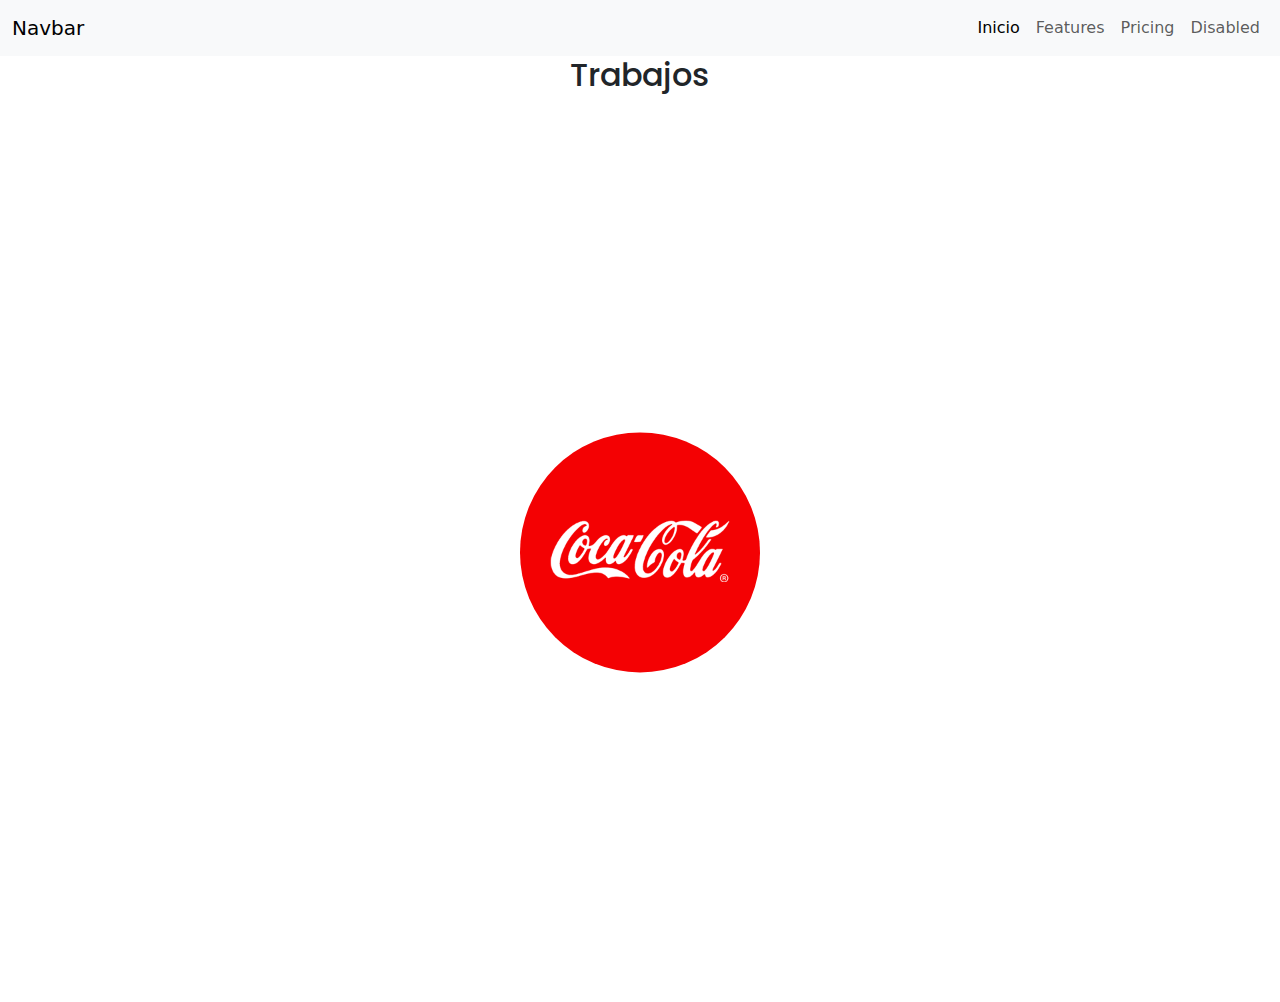
==== index.html @ c68c41c2 "se prueba la nueva seccion y se agrega css" ====
<!DOCTYPE html>
<html lang="es">
<head>
    <meta charset="UTF-8">
    <meta http-equiv="X-UA-Compatible" content="IE=edge">
    <meta name="viewport" content="width=device-width, initial-scale=1.0">
    <title>First Page Test</title>
    <!--CDN Bootstrap v5.2.0-->
    <link rel="stylesheet" href="https://cdn.jsdelivr.net/npm/bootstrap@5.2.0/dist/css/bootstrap.min.css">
    <!--CSS File-->
    <link rel="stylesheet" href="./assets/css/style.css">
</head>
<body>
    <header>
        <!--Navbar START-->
        <nav class="navbar navbar-expand-lg bg-light">
            <div class="container-fluid">
                <a class="navbar-brand" href="#">Navbar</a>
                <button class="navbar-toggler" type="button" data-bs-toggle="collapse" data-bs-target="#navbarNav"
                    aria-controls="navbarNav" aria-expanded="false" aria-label="Toggle navigation">
                    <span class="navbar-toggler-icon"></span>
                </button>
                <div class="collapse navbar-collapse" id="navbarNav">
                    <ul class="navbar-nav ms-auto">
                        <li class="nav-item">
                            <a class="nav-link active" aria-current="page" href="#">Inicio</a>
                        </li>
                        <li class="nav-item">
                            <a class="nav-link" href="#">Features</a>
                        </li>
                        <li class="nav-item">
                            <a class="nav-link" href="#">Pricing</a>
                        </li>
                        <li class="nav-item">
                            <a class="nav-link">Disabled</a>
                        </li>
                    </ul>
                </div>
            </div>
        </nav>
        <!--Navbar END-->
    </header>

    <!--Section 1-->
    <article class="seccion-trabajos">
        <div class="text-center">
            <h2>Trabajos</h2>
        </div>
        <div class="container elementos">
            <div class="row">
                <div class="col-sm-12 col-md-6 col-lg-3">
                    <!--Coca-Cola Card-->
                    <div class="tarjeta">
                        <div class="circle" style="--clr:#f40103">
                            <img src="./assets/img/cocacola_logo.png" class="logo" alt="" srcset="">
                        </div>
                        <div class="content">
                            <h2>CocaCola</h2>
                            <p>Lorem ipsum dolor, sit amet consectetur adipisicing elit. Saepe temporibus autem delectus consequuntur
                                numquam.</p>
                            <a href="#">Explore</a>
                        </div>
                        <img src="./assets/img/cocacola.png" class="product_img" alt="" srcset="">
                    </div>
                </div>
            </div>
        </div>
    </article>

    <!--CDN Bootstrap Bundle Min v5.2.0-->
    <script src="https://cdn.jsdelivr.net/npm/bootstrap@5.2.0/dist/js/bootstrap.bundle.min.js"></script>
</body>
</html>
---- assets/css/style.css ----
@import url('https://fonts.googleapis.com/css2?family=Chelsea+Market&family=Poppins:wght@300;400;500;600;700;800;900&display=swap');

.seccion-trabajos {
    margin: 0;
    padding: 0;
    box-sizing: border-box;
    font-family: 'Poppins', sans-serif;
}
.elementos {
    display: flex;
    justify-content: center;
    align-items: center;
    flex-wrap: wrap;
    min-height: 100vh;
}
.tarjeta {
    position: relative;
    width: 300px;
    height: 350px;
    margin: 20px;
    border-radius: 20px;
    transition: 0.5s;
    transition-delay: 0.5s;
    display: flex;
    justify-content: flex-start;
    align-items: center;
}
.tarjeta:hover {
    width: 600px;
    transition-delay: 0s;
}
.tarjeta .circle {
    position: absolute;
    top: 0;
    left: 0;
    width: 100%;
    height: 100%;
    border-radius: 20px;
    overflow: hidden;
    display: flex;
    justify-content: center;
    align-items: center;
}
.tarjeta .circle::before {
    content: '';
    position: absolute;
    top: 0;
    left: 0;
    width: 100%;
    height: 100%;
    background: var(--clr);
    clip-path: circle(120px at center);
    transition: 0.5s;
}
.tarjeta:hover .circle::before {
    clip-path: circle(400px at center);
}
.tarjeta .circle .logo {
    position: relative;
    width: 200px;
    transition: 0.5s;
    transition-delay: 0.5s;
}
.tarjeta:hover .circle .logo {
    transform: scale(0);
    transition-delay: 0s;
}
.content {
    position: relative;
    width: 50%;
    left: 20%;
    padding: 20px 20px 20px 40px;
    opacity: 0;
    transition: 0.5s;
    visibility: hidden;
}
.tarjeta:hover .content {
    left: 0;
    opacity: 1;
    visibility: visible;
    transition-delay: 0.5s;
}
.content h2 {
    color: #fff;
    text-transform: uppercase;
    font-size: 2.5em;
    line-height: 1em;
}
.content p {
    color: #fff;
}
.content a {
    position: relative;
    color: #111;
    background: #fff;
    padding: 10px 20px;
    border-radius: 10px;
    margin-top: 10px;
    display: inline-block;
    text-decoration: none;
    font-weight: 500;
}
.tarjeta .product_img {
    position: absolute;
    top: 50%;
    left: 50%;
    transform: translate(-50%, -50%) scale(0);
    height: 500px;
    transition: 0.5s;
    transition-delay: 0s;
}
.tarjeta:hover .product_img {
    left: 72%;
    transform: translate(-50%, -50%) scale(1);
    transition-delay: 0.5s;
}

/*Now, make it responsive*/
@media (max-width: 991px) {
    .tarjeta {
        width: auto;
        max-width: 350px;
        align-items: flex-start;
    }

    .tarjeta:hover {
        height: 600px;
    }

    .tarjeta:hover .product_img {
        top: initial;
        bottom: 30px;
        left: 50%;
        transform: translate(-50%, 0%) scale(1);
        height: 300px;
    }

    .tarjeta .content {
        width: 100%;
        left: 0;
        padding: 40px;
    }
}
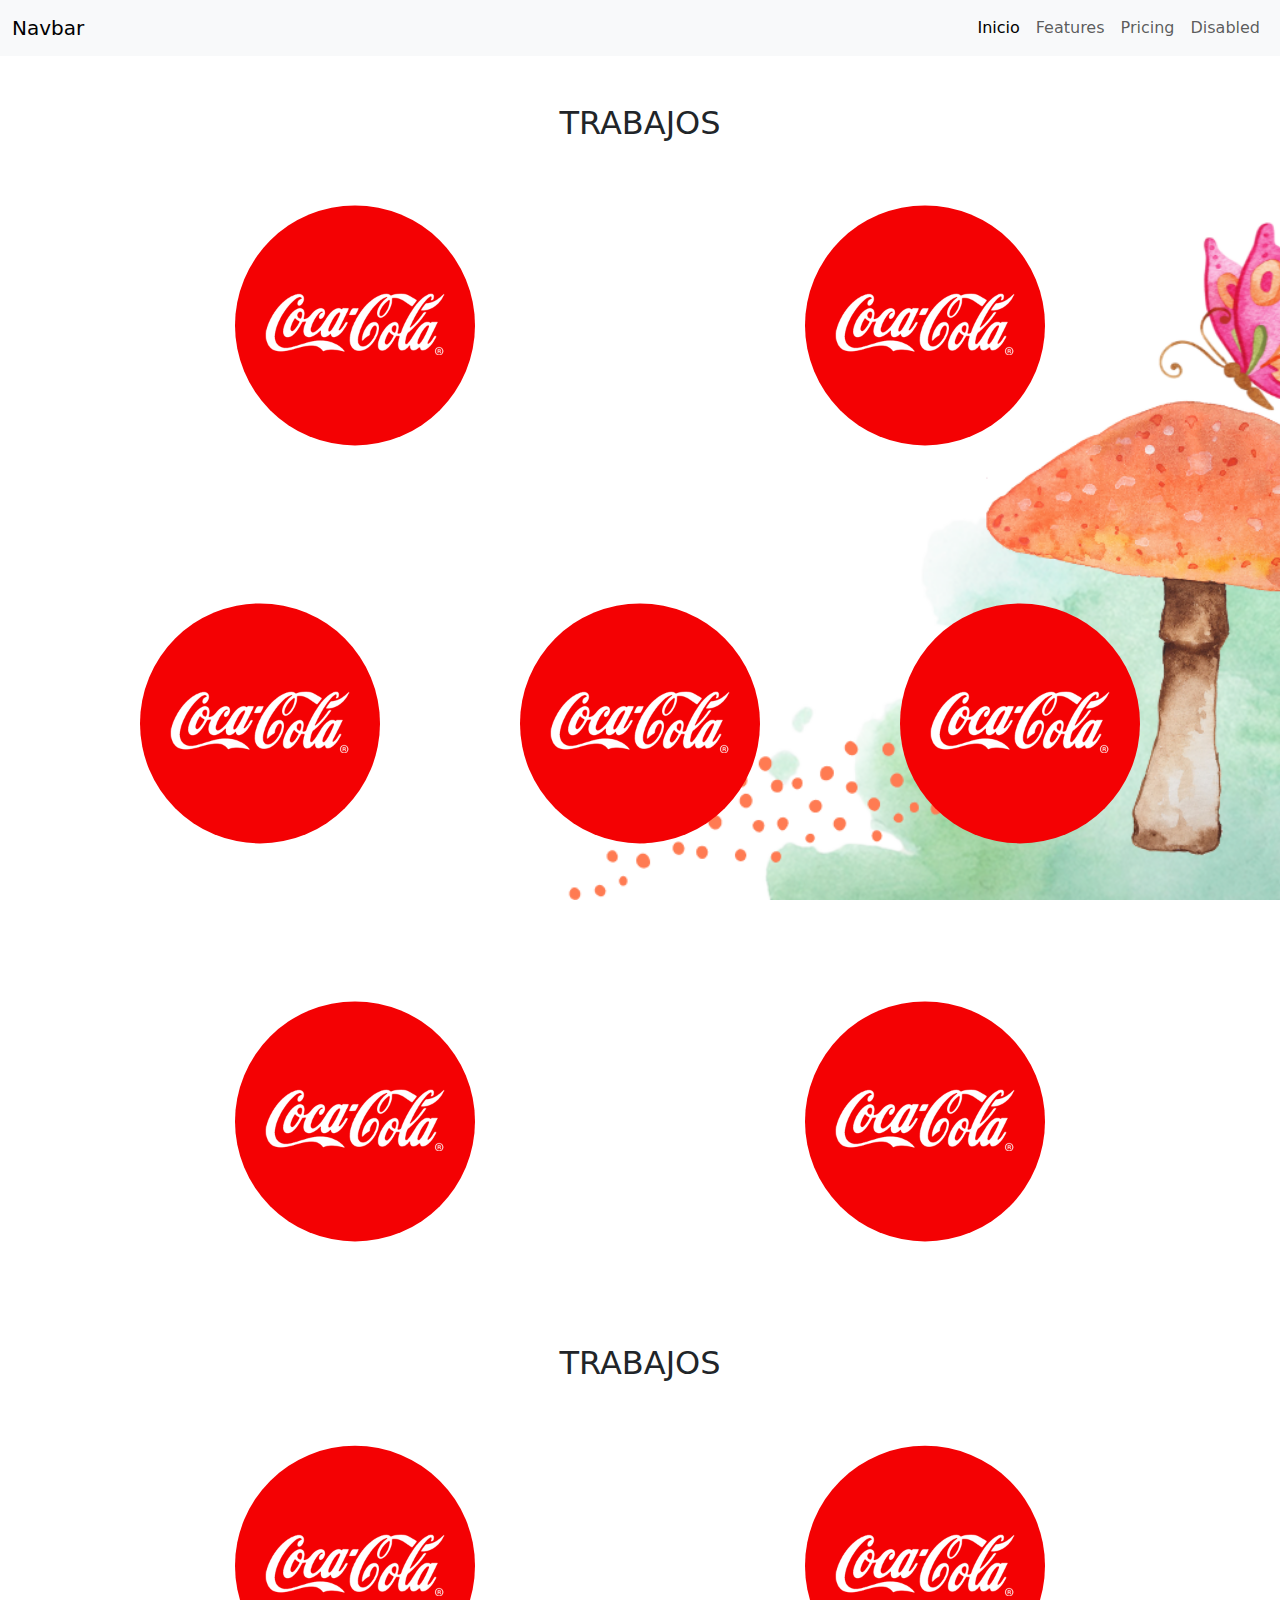
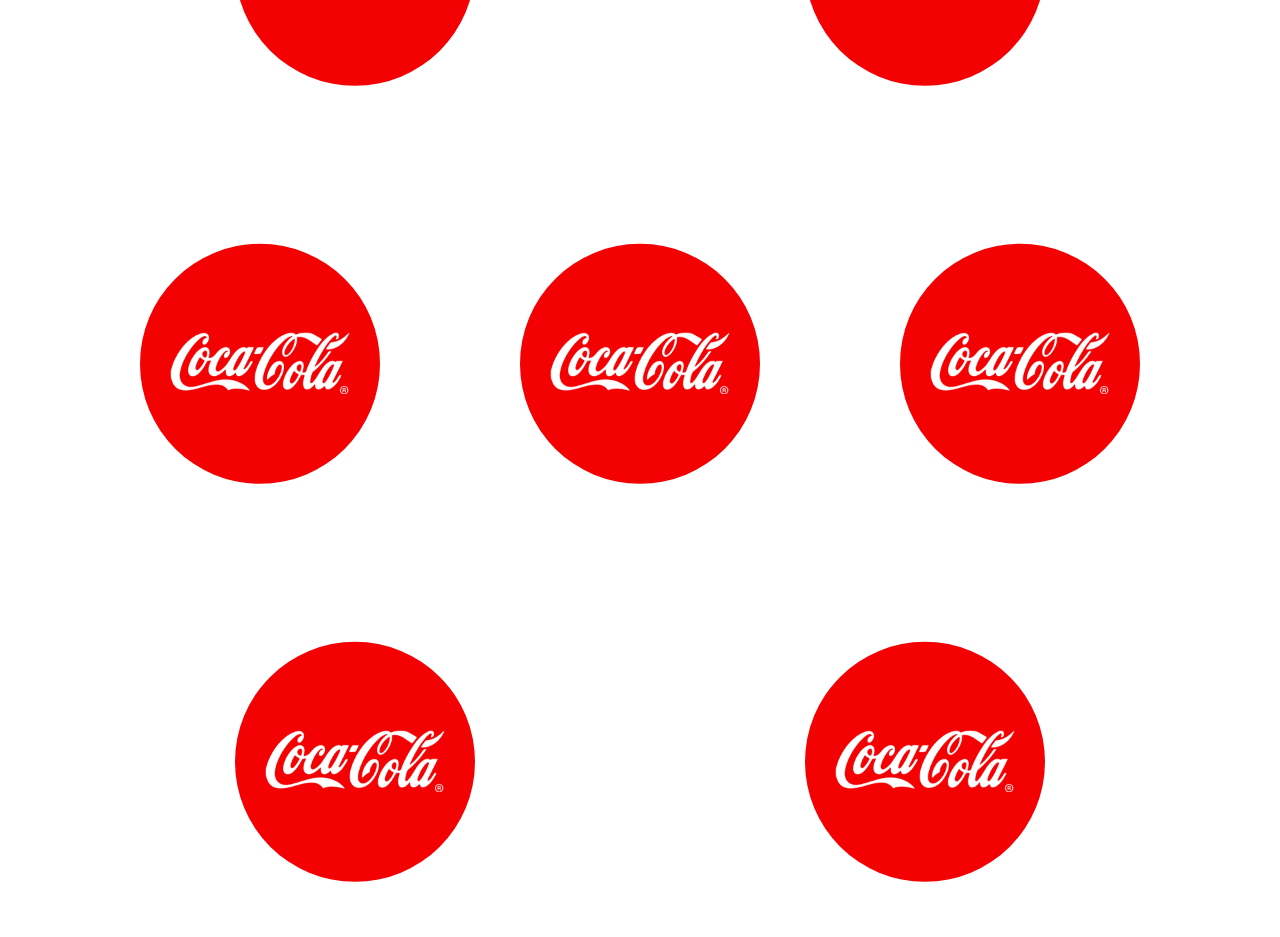
==== commit 7d56d4f8: "se arregla la seccion para ser mobile first y se agrega bg" ====
--- a/index.html
+++ b/index.html
@@ -42,15 +42,220 @@
     </header>
 
     <!--Section 1-->
-    <article class="seccion-trabajos">
+    <article class="seccion-trabajos mt-5">
         <div class="text-center">
-            <h2>Trabajos</h2>
-        </div>
-        <div class="container elementos">
+            <h2>TRABAJOS</h2>
+        </div>
+        <div class="container">
             <div class="row">
-                <div class="col-sm-12 col-md-6 col-lg-3">
-                    <!--Coca-Cola Card-->
-                    <div class="tarjeta">
+                <div class="col-sm-12 col-md-6 col-lg-6">
+                    <!--Coca-Cola Card-->
+                    <div class="tarjeta my-4">
+                        <div class="circle" style="--clr:#f40103">
+                            <img src="./assets/img/cocacola_logo.png" class="logo" alt="" srcset="">
+                        </div>
+                        <div class="content">
+                            <h2>CocaCola</h2>
+                            <p>Lorem ipsum dolor, sit amet consectetur adipisicing elit. Saepe temporibus autem delectus consequuntur
+                                numquam.</p>
+                            <a href="#">Explore</a>
+                        </div>
+                        <img src="./assets/img/card-gifs.gif" class="product_img" alt="" srcset="">
+                    </div>
+                </div>
+                <div class="col-sm-12 col-md-6 col-lg-6">
+                    <!--Coca-Cola Card-->
+                    <div class="tarjeta my-4">
+                        <div class="circle" style="--clr:#f40103">
+                            <img src="./assets/img/cocacola_logo.png" class="logo" alt="" srcset="">
+                        </div>
+                        <div class="content">
+                            <h2>CocaCola</h2>
+                            <p>Lorem ipsum dolor, sit amet consectetur adipisicing elit. Saepe temporibus autem delectus consequuntur
+                                numquam.</p>
+                            <a href="#">Explore</a>
+                        </div>
+                        <img src="./assets/img/cocacola.png" class="product_img" alt="" srcset="">
+                    </div>
+                </div>
+                <div class="col-sm-12 col-md-6 col-lg-4">
+                    <!--Coca-Cola Card-->
+                    <div class="tarjeta my-4">
+                        <div class="circle" style="--clr:#f40103">
+                            <img src="./assets/img/cocacola_logo.png" class="logo" alt="" srcset="">
+                        </div>
+                        <div class="content">
+                            <h2>CocaCola</h2>
+                            <p>Lorem ipsum dolor, sit amet consectetur adipisicing elit. Saepe temporibus autem delectus consequuntur
+                                numquam.</p>
+                            <a href="#">Explore</a>
+                        </div>
+                        <img src="./assets/img/cocacola.png" class="product_img" alt="" srcset="">
+                    </div>
+                </div>
+                <div class="col-sm-12 col-md-6 col-lg-4">
+                    <!--Coca-Cola Card-->
+                    <div class="tarjeta my-4">
+                        <div class="circle" style="--clr:#f40103">
+                            <img src="./assets/img/cocacola_logo.png" class="logo" alt="" srcset="">
+                        </div>
+                        <div class="content">
+                            <h2>CocaCola</h2>
+                            <p>Lorem ipsum dolor, sit amet consectetur adipisicing elit. Saepe temporibus autem delectus consequuntur
+                                numquam.</p>
+                            <a href="#">Explore</a>
+                        </div>
+                        <img src="./assets/img/cocacola.png" class="product_img" alt="" srcset="">
+                    </div>
+                </div>
+                <div class="col-sm-12 col-md-6 col-lg-4">
+                    <!--Coca-Cola Card-->
+                    <div class="tarjeta my-4">
+                        <div class="circle" style="--clr:#f40103">
+                            <img src="./assets/img/cocacola_logo.png" class="logo" alt="" srcset="">
+                        </div>
+                        <div class="content">
+                            <h2>CocaCola</h2>
+                            <p>Lorem ipsum dolor, sit amet consectetur adipisicing elit. Saepe temporibus autem delectus consequuntur
+                                numquam.</p>
+                            <a href="#">Explore</a>
+                        </div>
+                        <img src="./assets/img/cocacola.png" class="product_img" alt="" srcset="">
+                    </div>
+                </div>
+                <div class="col-sm-12 col-md-6 col-lg-6">
+                    <!--Coca-Cola Card-->
+                    <div class="tarjeta my-4">
+                        <div class="circle" style="--clr:#f40103">
+                            <img src="./assets/img/cocacola_logo.png" class="logo" alt="" srcset="">
+                        </div>
+                        <div class="content">
+                            <h2>CocaCola</h2>
+                            <p>Lorem ipsum dolor, sit amet consectetur adipisicing elit. Saepe temporibus autem delectus consequuntur
+                                numquam.</p>
+                            <a href="#">Explore</a>
+                        </div>
+                        <img src="./assets/img/cocacola.png" class="product_img" alt="" srcset="">
+                    </div>
+                </div>
+                <div class="col-sm-12 col-md-6 col-lg-6">
+                    <!--Coca-Cola Card-->
+                    <div class="tarjeta my-4">
+                        <div class="circle" style="--clr:#f40103">
+                            <img src="./assets/img/cocacola_logo.png" class="logo" alt="" srcset="">
+                        </div>
+                        <div class="content">
+                            <h2>CocaCola</h2>
+                            <p>Lorem ipsum dolor, sit amet consectetur adipisicing elit. Saepe temporibus autem delectus consequuntur
+                                numquam.</p>
+                            <a href="#">Explore</a>
+                        </div>
+                        <img src="./assets/img/cocacola.png" class="product_img" alt="" srcset="">
+                    </div>
+                </div>
+            </div>
+        </div>
+    </article>
+
+    <article class=" mt-5">
+        <div class="text-center">
+            <h2>TRABAJOS</h2>
+        </div>
+        <div class="container">
+            <div class="row">
+                <div class="col-sm-12 col-md-6 col-lg-6">
+                    <!--Coca-Cola Card-->
+                    <div class="tarjeta my-4">
+                        <div class="circle" style="--clr:#f40103">
+                            <img src="./assets/img/cocacola_logo.png" class="logo" alt="" srcset="">
+                        </div>
+                        <div class="content">
+                            <h2>CocaCola</h2>
+                            <p>Lorem ipsum dolor, sit amet consectetur adipisicing elit. Saepe temporibus autem delectus consequuntur
+                                numquam.</p>
+                            <a href="#">Explore</a>
+                        </div>
+                        <img src="./assets/img/card-gifs.gif" class="product_img" alt="" srcset="">
+                    </div>
+                </div>
+                <div class="col-sm-12 col-md-6 col-lg-6">
+                    <!--Coca-Cola Card-->
+                    <div class="tarjeta my-4">
+                        <div class="circle" style="--clr:#f40103">
+                            <img src="./assets/img/cocacola_logo.png" class="logo" alt="" srcset="">
+                        </div>
+                        <div class="content">
+                            <h2>CocaCola</h2>
+                            <p>Lorem ipsum dolor, sit amet consectetur adipisicing elit. Saepe temporibus autem delectus consequuntur
+                                numquam.</p>
+                            <a href="#">Explore</a>
+                        </div>
+                        <img src="./assets/img/cocacola.png" class="product_img" alt="" srcset="">
+                    </div>
+                </div>
+                <div class="col-sm-12 col-md-6 col-lg-4">
+                    <!--Coca-Cola Card-->
+                    <div class="tarjeta my-4">
+                        <div class="circle" style="--clr:#f40103">
+                            <img src="./assets/img/cocacola_logo.png" class="logo" alt="" srcset="">
+                        </div>
+                        <div class="content">
+                            <h2>CocaCola</h2>
+                            <p>Lorem ipsum dolor, sit amet consectetur adipisicing elit. Saepe temporibus autem delectus consequuntur
+                                numquam.</p>
+                            <a href="#">Explore</a>
+                        </div>
+                        <img src="./assets/img/cocacola.png" class="product_img" alt="" srcset="">
+                    </div>
+                </div>
+                <div class="col-sm-12 col-md-6 col-lg-4">
+                    <!--Coca-Cola Card-->
+                    <div class="tarjeta my-4">
+                        <div class="circle" style="--clr:#f40103">
+                            <img src="./assets/img/cocacola_logo.png" class="logo" alt="" srcset="">
+                        </div>
+                        <div class="content">
+                            <h2>CocaCola</h2>
+                            <p>Lorem ipsum dolor, sit amet consectetur adipisicing elit. Saepe temporibus autem delectus consequuntur
+                                numquam.</p>
+                            <a href="#">Explore</a>
+                        </div>
+                        <img src="./assets/img/cocacola.png" class="product_img" alt="" srcset="">
+                    </div>
+                </div>
+                <div class="col-sm-12 col-md-6 col-lg-4">
+                    <!--Coca-Cola Card-->
+                    <div class="tarjeta my-4">
+                        <div class="circle" style="--clr:#f40103">
+                            <img src="./assets/img/cocacola_logo.png" class="logo" alt="" srcset="">
+                        </div>
+                        <div class="content">
+                            <h2>CocaCola</h2>
+                            <p>Lorem ipsum dolor, sit amet consectetur adipisicing elit. Saepe temporibus autem delectus consequuntur
+                                numquam.</p>
+                            <a href="#">Explore</a>
+                        </div>
+                        <img src="./assets/img/cocacola.png" class="product_img" alt="" srcset="">
+                    </div>
+                </div>
+                <div class="col-sm-12 col-md-6 col-lg-6">
+                    <!--Coca-Cola Card-->
+                    <div class="tarjeta my-4">
+                        <div class="circle" style="--clr:#f40103">
+                            <img src="./assets/img/cocacola_logo.png" class="logo" alt="" srcset="">
+                        </div>
+                        <div class="content">
+                            <h2>CocaCola</h2>
+                            <p>Lorem ipsum dolor, sit amet consectetur adipisicing elit. Saepe temporibus autem delectus consequuntur
+                                numquam.</p>
+                            <a href="#">Explore</a>
+                        </div>
+                        <img src="./assets/img/cocacola.png" class="product_img" alt="" srcset="">
+                    </div>
+                </div>
+                <div class="col-sm-12 col-md-6 col-lg-6">
+                    <!--Coca-Cola Card-->
+                    <div class="tarjeta my-4">
                         <div class="circle" style="--clr:#f40103">
                             <img src="./assets/img/cocacola_logo.png" class="logo" alt="" srcset="">
                         </div>
--- a/assets/css/style.css
+++ b/assets/css/style.css
@@ -1,23 +1,16 @@
 @import url('https://fonts.googleapis.com/css2?family=Chelsea+Market&family=Poppins:wght@300;400;500;600;700;800;900&display=swap');
 
 .seccion-trabajos {
-    margin: 0;
-    padding: 0;
-    box-sizing: border-box;
-    font-family: 'Poppins', sans-serif;
-}
-.elementos {
-    display: flex;
-    justify-content: center;
-    align-items: center;
-    flex-wrap: wrap;
-    min-height: 100vh;
+    background-image: url(../img/bg-img.png);
+    background-repeat: no-repeat;
+    background-size: cover;
+    background-position: center center;
+    background-attachment: fixed;
 }
 .tarjeta {
     position: relative;
-    width: 300px;
-    height: 350px;
-    margin: 20px;
+    width: 100%;
+    height: auto;
     border-radius: 20px;
     transition: 0.5s;
     transition-delay: 0.5s;
@@ -26,13 +19,11 @@
     align-items: center;
 }
 .tarjeta:hover {
-    width: 600px;
+    width: 100%;
     transition-delay: 0s;
 }
 .tarjeta .circle {
     position: absolute;
-    top: 0;
-    left: 0;
     width: 100%;
     height: 100%;
     border-radius: 20px;
@@ -44,8 +35,6 @@
 .tarjeta .circle::before {
     content: '';
     position: absolute;
-    top: 0;
-    left: 0;
     width: 100%;
     height: 100%;
     background: var(--clr);
@@ -105,7 +94,7 @@
     top: 50%;
     left: 50%;
     transform: translate(-50%, -50%) scale(0);
-    height: 500px;
+    width: 250px;
     transition: 0.5s;
     transition-delay: 0s;
 }
@@ -113,31 +102,4 @@
     left: 72%;
     transform: translate(-50%, -50%) scale(1);
     transition-delay: 0.5s;
-}
-
-/*Now, make it responsive*/
-@media (max-width: 991px) {
-    .tarjeta {
-        width: auto;
-        max-width: 350px;
-        align-items: flex-start;
-    }
-
-    .tarjeta:hover {
-        height: 600px;
-    }
-
-    .tarjeta:hover .product_img {
-        top: initial;
-        bottom: 30px;
-        left: 50%;
-        transform: translate(-50%, 0%) scale(1);
-        height: 300px;
-    }
-
-    .tarjeta .content {
-        width: 100%;
-        left: 0;
-        padding: 40px;
-    }
 }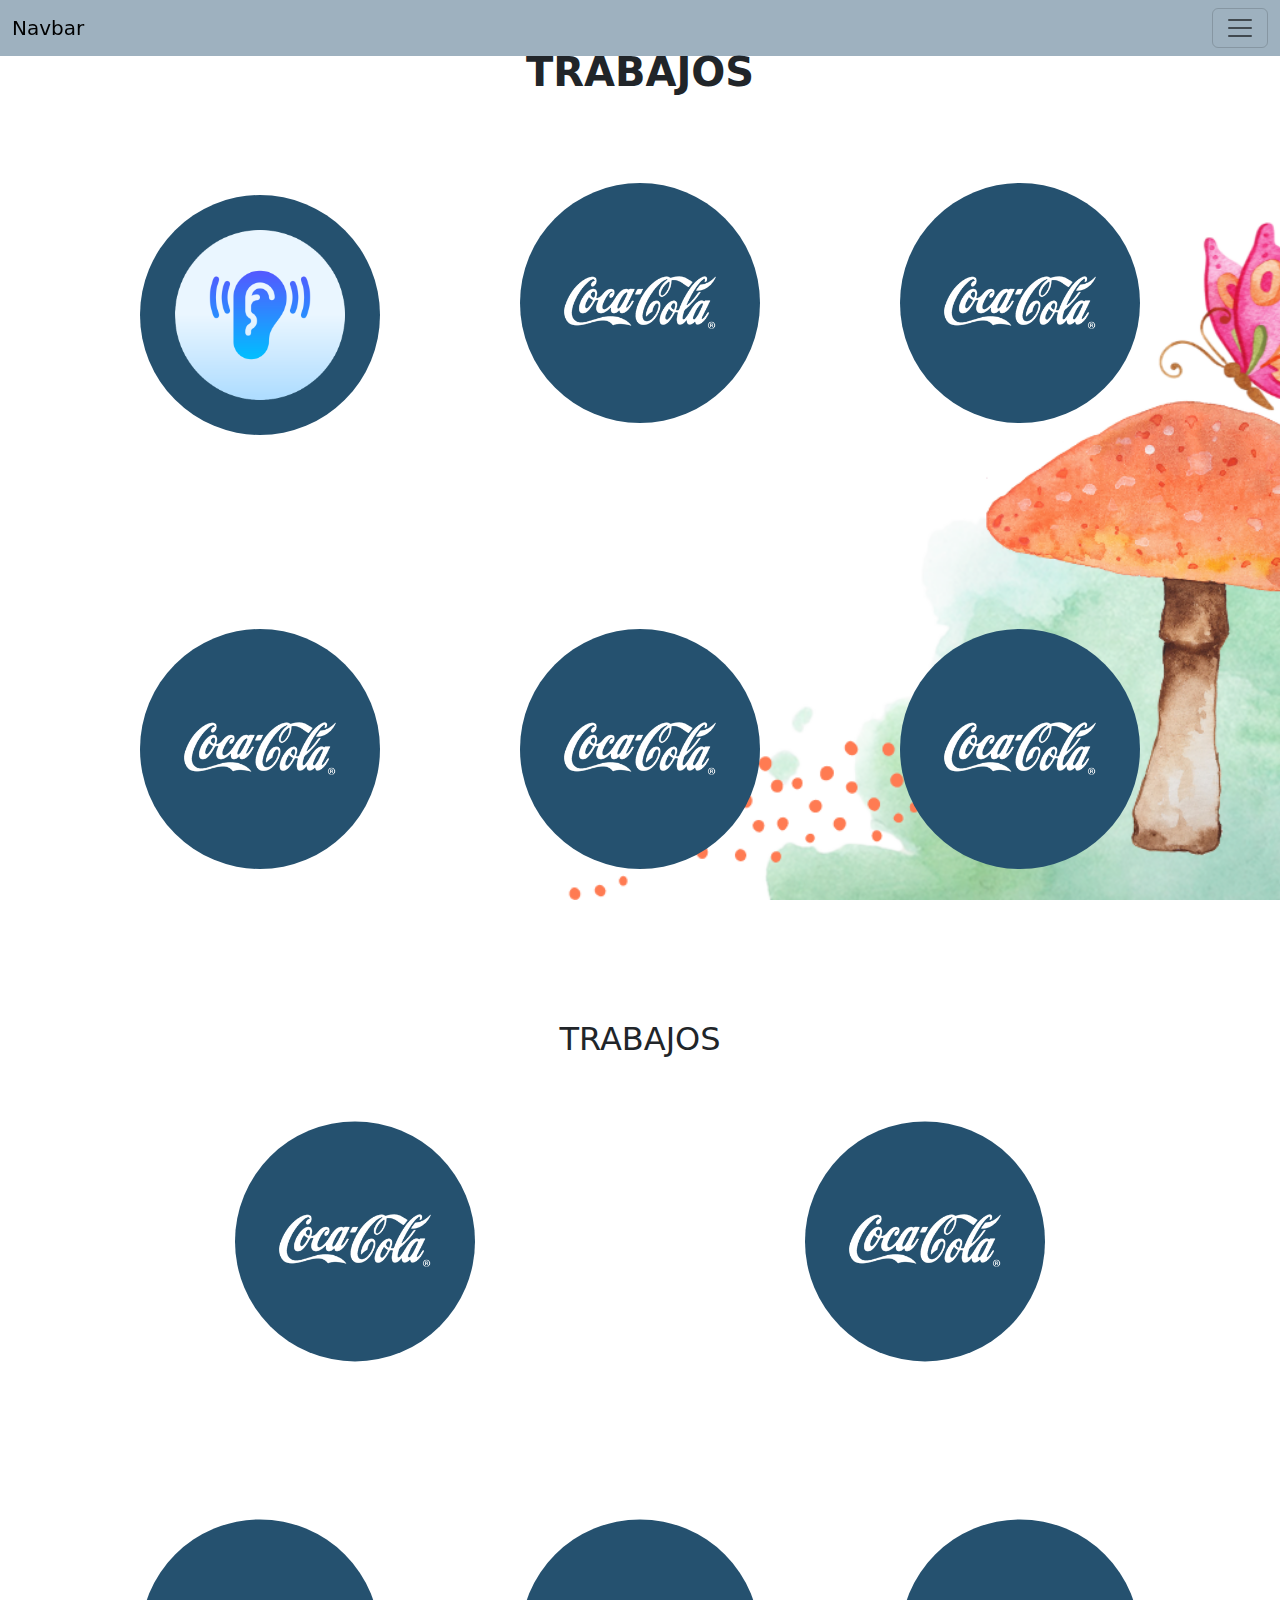
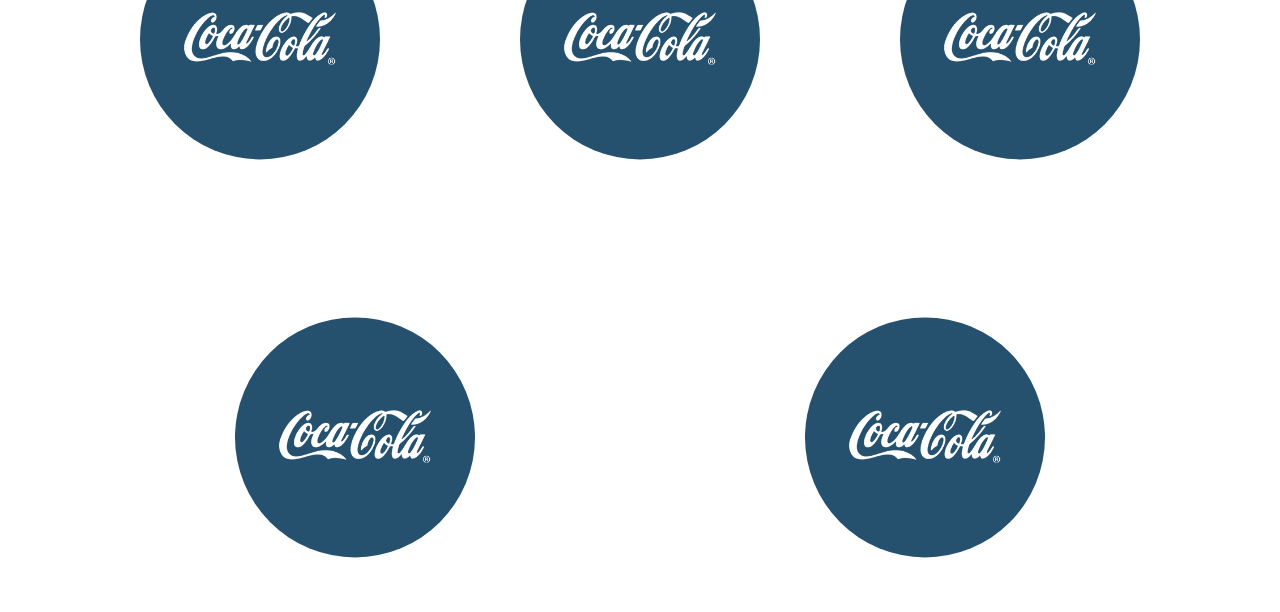
==== commit 91a303b2: "arregla colores y fondo" ====
--- a/index.html
+++ b/index.html
@@ -13,7 +13,7 @@
 <body>
     <header>
         <!--Navbar START-->
-        <nav class="navbar navbar-expand-lg bg-light">
+        <nav class="navbar fixed-top bg-navbar">
             <div class="container-fluid">
                 <a class="navbar-brand" href="#">Navbar</a>
                 <button class="navbar-toggler" type="button" data-bs-toggle="collapse" data-bs-target="#navbarNav"
@@ -44,111 +44,93 @@
     <!--Section 1-->
     <article class="seccion-trabajos mt-5">
         <div class="text-center">
-            <h2>TRABAJOS</h2>
+            <h2 class="fs-1 fw-bold">TRABAJOS</h2>
         </div>
         <div class="container">
             <div class="row">
-                <div class="col-sm-12 col-md-6 col-lg-6">
-                    <!--Coca-Cola Card-->
-                    <div class="tarjeta my-4">
-                        <div class="circle" style="--clr:#f40103">
-                            <img src="./assets/img/cocacola_logo.png" class="logo" alt="" srcset="">
-                        </div>
-                        <div class="content">
-                            <h2>CocaCola</h2>
-                            <p>Lorem ipsum dolor, sit amet consectetur adipisicing elit. Saepe temporibus autem delectus consequuntur
-                                numquam.</p>
-                            <a href="#">Explore</a>
-                        </div>
-                        <img src="./assets/img/card-gifs.gif" class="product_img" alt="" srcset="">
-                    </div>
-                </div>
-                <div class="col-sm-12 col-md-6 col-lg-6">
-                    <!--Coca-Cola Card-->
-                    <div class="tarjeta my-4">
-                        <div class="circle" style="--clr:#f40103">
-                            <img src="./assets/img/cocacola_logo.png" class="logo" alt="" srcset="">
-                        </div>
-                        <div class="content">
-                            <h2>CocaCola</h2>
-                            <p>Lorem ipsum dolor, sit amet consectetur adipisicing elit. Saepe temporibus autem delectus consequuntur
-                                numquam.</p>
-                            <a href="#">Explore</a>
-                        </div>
-                        <img src="./assets/img/cocacola.png" class="product_img" alt="" srcset="">
-                    </div>
-                </div>
-                <div class="col-sm-12 col-md-6 col-lg-4">
-                    <!--Coca-Cola Card-->
-                    <div class="tarjeta my-4">
-                        <div class="circle" style="--clr:#f40103">
-                            <img src="./assets/img/cocacola_logo.png" class="logo" alt="" srcset="">
-                        </div>
-                        <div class="content">
-                            <h2>CocaCola</h2>
-                            <p>Lorem ipsum dolor, sit amet consectetur adipisicing elit. Saepe temporibus autem delectus consequuntur
-                                numquam.</p>
-                            <a href="#">Explore</a>
-                        </div>
-                        <img src="./assets/img/cocacola.png" class="product_img" alt="" srcset="">
-                    </div>
-                </div>
-                <div class="col-sm-12 col-md-6 col-lg-4">
-                    <!--Coca-Cola Card-->
-                    <div class="tarjeta my-4">
-                        <div class="circle" style="--clr:#f40103">
-                            <img src="./assets/img/cocacola_logo.png" class="logo" alt="" srcset="">
-                        </div>
-                        <div class="content">
-                            <h2>CocaCola</h2>
-                            <p>Lorem ipsum dolor, sit amet consectetur adipisicing elit. Saepe temporibus autem delectus consequuntur
-                                numquam.</p>
-                            <a href="#">Explore</a>
-                        </div>
-                        <img src="./assets/img/cocacola.png" class="product_img" alt="" srcset="">
-                    </div>
-                </div>
-                <div class="col-sm-12 col-md-6 col-lg-4">
-                    <!--Coca-Cola Card-->
-                    <div class="tarjeta my-4">
-                        <div class="circle" style="--clr:#f40103">
-                            <img src="./assets/img/cocacola_logo.png" class="logo" alt="" srcset="">
-                        </div>
-                        <div class="content">
-                            <h2>CocaCola</h2>
-                            <p>Lorem ipsum dolor, sit amet consectetur adipisicing elit. Saepe temporibus autem delectus consequuntur
-                                numquam.</p>
-                            <a href="#">Explore</a>
-                        </div>
-                        <img src="./assets/img/cocacola.png" class="product_img" alt="" srcset="">
-                    </div>
-                </div>
-                <div class="col-sm-12 col-md-6 col-lg-6">
-                    <!--Coca-Cola Card-->
-                    <div class="tarjeta my-4">
-                        <div class="circle" style="--clr:#f40103">
-                            <img src="./assets/img/cocacola_logo.png" class="logo" alt="" srcset="">
-                        </div>
-                        <div class="content">
-                            <h2>CocaCola</h2>
-                            <p>Lorem ipsum dolor, sit amet consectetur adipisicing elit. Saepe temporibus autem delectus consequuntur
-                                numquam.</p>
-                            <a href="#">Explore</a>
-                        </div>
-                        <img src="./assets/img/cocacola.png" class="product_img" alt="" srcset="">
-                    </div>
-                </div>
-                <div class="col-sm-12 col-md-6 col-lg-6">
-                    <!--Coca-Cola Card-->
-                    <div class="tarjeta my-4">
-                        <div class="circle" style="--clr:#f40103">
-                            <img src="./assets/img/cocacola_logo.png" class="logo" alt="" srcset="">
-                        </div>
-                        <div class="content">
-                            <h2>CocaCola</h2>
-                            <p>Lorem ipsum dolor, sit amet consectetur adipisicing elit. Saepe temporibus autem delectus consequuntur
-                                numquam.</p>
-                            <a href="#">Explore</a>
+                <div class="col-sm-12 col-md-6 col-lg-4">
+                    <!--Coca-Cola Card-->
+                    <div class="tarjeta my-4">
+                        <div class="circle">
+                            <img src="./assets/img/hearing-icon.png" class="logo" alt="" srcset="">
+                        </div>
+                        <div class="content">
+                            <h2>Audición</h2>
+                            <p>¿Te imaginas poder ver en radiografía el sistema auditivo periférico? ¡No te lo imagines más!</p>
+                            <a href="https://programro.github.io/auditive-system-slider/" target="_blank">¡Quiero verlo!</a>
+                        </div>
+                        <img src="./assets/img/auditive-system-slider.gif" class="product_img" alt="" srcset="">
+                    </div>
+                </div>
+                <div class="col-sm-12 col-md-6 col-lg-4">
+                    <!--Coca-Cola Card-->
+                    <div class="tarjeta my-4">
+                        <div class="circle" style="--clr:#f40103">
+                            <img src="./assets/img/cocacola_logo.png" class="logo" alt="" srcset="">
+                        </div>
+                        <div class="content">
+                            <h2>CocaCola</h2>
+                            <p>¿Te imaginas poder ver en radiografía el sistema auditivo periférico? ¡No te lo imagines más!</p>
+                            <a href="#">¡Probarlo!</a>
+                        </div>
+                        <img src="./assets/img/cocacola.png" class="product_img" alt="" srcset="">
+                    </div>
+                </div>
+                <div class="col-sm-12 col-md-6 col-lg-4">
+                    <!--Coca-Cola Card-->
+                    <div class="tarjeta my-4">
+                        <div class="circle" style="--clr:#f40103">
+                            <img src="./assets/img/cocacola_logo.png" class="logo" alt="" srcset="">
+                        </div>
+                        <div class="content">
+                            <h2>CocaCola</h2>
+                            <p>¿Te imaginas poder ver en radiografía el sistema auditivo periférico? ¡No te lo imagines más!</p>
+                            <a href="#">¡Probarlo!</a>
+                        </div>
+                        <img src="./assets/img/cocacola.png" class="product_img" alt="" srcset="">
+                    </div>
+                </div>
+                <div class="col-sm-12 col-md-6 col-lg-4">
+                    <!--Coca-Cola Card-->
+                    <div class="tarjeta my-4">
+                        <div class="circle" style="--clr:#f40103">
+                            <img src="./assets/img/cocacola_logo.png" class="logo" alt="" srcset="">
+                        </div>
+                        <div class="content">
+                            <h2>CocaCola</h2>
+                            <p>Lorem ipsum dolor, sit amet consectetur adipisicing elit. Saepe temporibus autem delectus consequuntur
+                                numquam.</p>
+                            <a href="#">¡Probarlo!</a>
+                        </div>
+                        <img src="./assets/img/cocacola.png" class="product_img" alt="" srcset="">
+                    </div>
+                </div>
+                <div class="col-sm-12 col-md-6 col-lg-4">
+                    <!--Coca-Cola Card-->
+                    <div class="tarjeta my-4">
+                        <div class="circle" style="--clr:#f40103">
+                            <img src="./assets/img/cocacola_logo.png" class="logo" alt="" srcset="">
+                        </div>
+                        <div class="content">
+                            <h2>CocaCola</h2>
+                            <p>Lorem ipsum dolor, sit amet consectetur adipisicing elit. Saepe temporibus autem delectus consequuntur
+                                numquam.</p>
+                            <a href="#">¡Probarlo!</a>
+                        </div>
+                        <img src="./assets/img/cocacola.png" class="product_img" alt="" srcset="">
+                    </div>
+                </div>
+                <div class="col-sm-12 col-md-6 col-lg-4">
+                    <!--Coca-Cola Card-->
+                    <div class="tarjeta my-4">
+                        <div class="circle" style="--clr:#f40103">
+                            <img src="./assets/img/cocacola_logo.png" class="logo" alt="" srcset="">
+                        </div>
+                        <div class="content">
+                            <h2>CocaCola</h2>
+                            <p>Lorem ipsum dolor, sit amet consectetur adipisicing elit. Saepe temporibus autem delectus consequuntur
+                                numquam.</p>
+                            <a href="#">¡Probarlo!</a>
                         </div>
                         <img src="./assets/img/cocacola.png" class="product_img" alt="" srcset="">
                     </div>
@@ -173,7 +155,7 @@
                             <h2>CocaCola</h2>
                             <p>Lorem ipsum dolor, sit amet consectetur adipisicing elit. Saepe temporibus autem delectus consequuntur
                                 numquam.</p>
-                            <a href="#">Explore</a>
+                            <a href="#">¡Probarlo!</a>
                         </div>
                         <img src="./assets/img/card-gifs.gif" class="product_img" alt="" srcset="">
                     </div>
@@ -188,82 +170,82 @@
                             <h2>CocaCola</h2>
                             <p>Lorem ipsum dolor, sit amet consectetur adipisicing elit. Saepe temporibus autem delectus consequuntur
                                 numquam.</p>
-                            <a href="#">Explore</a>
-                        </div>
-                        <img src="./assets/img/cocacola.png" class="product_img" alt="" srcset="">
-                    </div>
-                </div>
-                <div class="col-sm-12 col-md-6 col-lg-4">
-                    <!--Coca-Cola Card-->
-                    <div class="tarjeta my-4">
-                        <div class="circle" style="--clr:#f40103">
-                            <img src="./assets/img/cocacola_logo.png" class="logo" alt="" srcset="">
-                        </div>
-                        <div class="content">
-                            <h2>CocaCola</h2>
-                            <p>Lorem ipsum dolor, sit amet consectetur adipisicing elit. Saepe temporibus autem delectus consequuntur
-                                numquam.</p>
-                            <a href="#">Explore</a>
-                        </div>
-                        <img src="./assets/img/cocacola.png" class="product_img" alt="" srcset="">
-                    </div>
-                </div>
-                <div class="col-sm-12 col-md-6 col-lg-4">
-                    <!--Coca-Cola Card-->
-                    <div class="tarjeta my-4">
-                        <div class="circle" style="--clr:#f40103">
-                            <img src="./assets/img/cocacola_logo.png" class="logo" alt="" srcset="">
-                        </div>
-                        <div class="content">
-                            <h2>CocaCola</h2>
-                            <p>Lorem ipsum dolor, sit amet consectetur adipisicing elit. Saepe temporibus autem delectus consequuntur
-                                numquam.</p>
-                            <a href="#">Explore</a>
-                        </div>
-                        <img src="./assets/img/cocacola.png" class="product_img" alt="" srcset="">
-                    </div>
-                </div>
-                <div class="col-sm-12 col-md-6 col-lg-4">
-                    <!--Coca-Cola Card-->
-                    <div class="tarjeta my-4">
-                        <div class="circle" style="--clr:#f40103">
-                            <img src="./assets/img/cocacola_logo.png" class="logo" alt="" srcset="">
-                        </div>
-                        <div class="content">
-                            <h2>CocaCola</h2>
-                            <p>Lorem ipsum dolor, sit amet consectetur adipisicing elit. Saepe temporibus autem delectus consequuntur
-                                numquam.</p>
-                            <a href="#">Explore</a>
-                        </div>
-                        <img src="./assets/img/cocacola.png" class="product_img" alt="" srcset="">
-                    </div>
-                </div>
-                <div class="col-sm-12 col-md-6 col-lg-6">
-                    <!--Coca-Cola Card-->
-                    <div class="tarjeta my-4">
-                        <div class="circle" style="--clr:#f40103">
-                            <img src="./assets/img/cocacola_logo.png" class="logo" alt="" srcset="">
-                        </div>
-                        <div class="content">
-                            <h2>CocaCola</h2>
-                            <p>Lorem ipsum dolor, sit amet consectetur adipisicing elit. Saepe temporibus autem delectus consequuntur
-                                numquam.</p>
-                            <a href="#">Explore</a>
-                        </div>
-                        <img src="./assets/img/cocacola.png" class="product_img" alt="" srcset="">
-                    </div>
-                </div>
-                <div class="col-sm-12 col-md-6 col-lg-6">
-                    <!--Coca-Cola Card-->
-                    <div class="tarjeta my-4">
-                        <div class="circle" style="--clr:#f40103">
-                            <img src="./assets/img/cocacola_logo.png" class="logo" alt="" srcset="">
-                        </div>
-                        <div class="content">
-                            <h2>CocaCola</h2>
-                            <p>Lorem ipsum dolor, sit amet consectetur adipisicing elit. Saepe temporibus autem delectus consequuntur
-                                numquam.</p>
-                            <a href="#">Explore</a>
+                            <a href="#">¡Probarlo!</a>
+                        </div>
+                        <img src="./assets/img/cocacola.png" class="product_img" alt="" srcset="">
+                    </div>
+                </div>
+                <div class="col-sm-12 col-md-6 col-lg-4">
+                    <!--Coca-Cola Card-->
+                    <div class="tarjeta my-4">
+                        <div class="circle">
+                            <img src="./assets/img/cocacola_logo.png" class="logo" alt="" srcset="">
+                        </div>
+                        <div class="content">
+                            <h2>CocaCola</h2>
+                            <p>Lorem ipsum dolor, sit amet consectetur adipisicing elit. Saepe temporibus autem delectus consequuntur
+                                numquam.</p>
+                            <a href="#">¡Probarlo!</a>
+                        </div>
+                        <img src="./assets/img/cocacola.png" class="product_img" alt="" srcset="">
+                    </div>
+                </div>
+                <div class="col-sm-12 col-md-6 col-lg-4">
+                    <!--Coca-Cola Card-->
+                    <div class="tarjeta my-4">
+                        <div class="circle" style="--clr:#f40103">
+                            <img src="./assets/img/cocacola_logo.png" class="logo" alt="" srcset="">
+                        </div>
+                        <div class="content">
+                            <h2>CocaCola</h2>
+                            <p>Lorem ipsum dolor, sit amet consectetur adipisicing elit. Saepe temporibus autem delectus consequuntur
+                                numquam.</p>
+                            <a href="#">¡Probarlo!</a>
+                        </div>
+                        <img src="./assets/img/cocacola.png" class="product_img" alt="" srcset="">
+                    </div>
+                </div>
+                <div class="col-sm-12 col-md-6 col-lg-4">
+                    <!--Coca-Cola Card-->
+                    <div class="tarjeta my-4">
+                        <div class="circle" style="--clr:#f40103">
+                            <img src="./assets/img/cocacola_logo.png" class="logo" alt="" srcset="">
+                        </div>
+                        <div class="content">
+                            <h2>CocaCola</h2>
+                            <p>Lorem ipsum dolor, sit amet consectetur adipisicing elit. Saepe temporibus autem delectus consequuntur
+                                numquam.</p>
+                            <a href="#">¡Probarlo!</a>
+                        </div>
+                        <img src="./assets/img/cocacola.png" class="product_img" alt="" srcset="">
+                    </div>
+                </div>
+                <div class="col-sm-12 col-md-6 col-lg-6">
+                    <!--Coca-Cola Card-->
+                    <div class="tarjeta my-4">
+                        <div class="circle" style="--clr:#f40103">
+                            <img src="./assets/img/cocacola_logo.png" class="logo" alt="" srcset="">
+                        </div>
+                        <div class="content">
+                            <h2>CocaCola</h2>
+                            <p>Lorem ipsum dolor, sit amet consectetur adipisicing elit. Saepe temporibus autem delectus consequuntur
+                                numquam.</p>
+                            <a href="#">¡Probarlo!</a>
+                        </div>
+                        <img src="./assets/img/cocacola.png" class="product_img" alt="" srcset="">
+                    </div>
+                </div>
+                <div class="col-sm-12 col-md-6 col-lg-6">
+                    <!--Coca-Cola Card-->
+                    <div class="tarjeta my-4">
+                        <div class="circle" style="--clr:#f40103">
+                            <img src="./assets/img/cocacola_logo.png" class="logo" alt="" srcset="">
+                        </div>
+                        <div class="content">
+                            <h2>CocaCola</h2>
+                            <p>Lorem ipsum dolor, sit amet consectetur adipisicing elit. Saepe temporibus autem delectus consequuntur
+                                numquam.</p>
+                            <a href="#">¡Probarlo!</a>
                         </div>
                         <img src="./assets/img/cocacola.png" class="product_img" alt="" srcset="">
                     </div>
--- a/assets/css/style.css
+++ b/assets/css/style.css
@@ -1,5 +1,8 @@
 @import url('https://fonts.googleapis.com/css2?family=Chelsea+Market&family=Poppins:wght@300;400;500;600;700;800;900&display=swap');
 
+.bg-navbar {
+    background: #25516f72;
+}
 .seccion-trabajos {
     background-image: url(../img/bg-img.png);
     background-repeat: no-repeat;
@@ -24,6 +27,8 @@
 }
 .tarjeta .circle {
     position: absolute;
+    top: 0;
+    left: 0;
     width: 100%;
     height: 100%;
     border-radius: 20px;
@@ -35,9 +40,11 @@
 .tarjeta .circle::before {
     content: '';
     position: absolute;
+    top: 0;
+    left: 0;
     width: 100%;
     height: 100%;
-    background: var(--clr);
+    background: #25516f;
     clip-path: circle(120px at center);
     transition: 0.5s;
 }
@@ -46,7 +53,7 @@
 }
 .tarjeta .circle .logo {
     position: relative;
-    width: 200px;
+    width: 170px;
     transition: 0.5s;
     transition-delay: 0.5s;
 }
@@ -94,7 +101,7 @@
     top: 50%;
     left: 50%;
     transform: translate(-50%, -50%) scale(0);
-    width: 250px;
+    width: 200px;
     transition: 0.5s;
     transition-delay: 0s;
 }
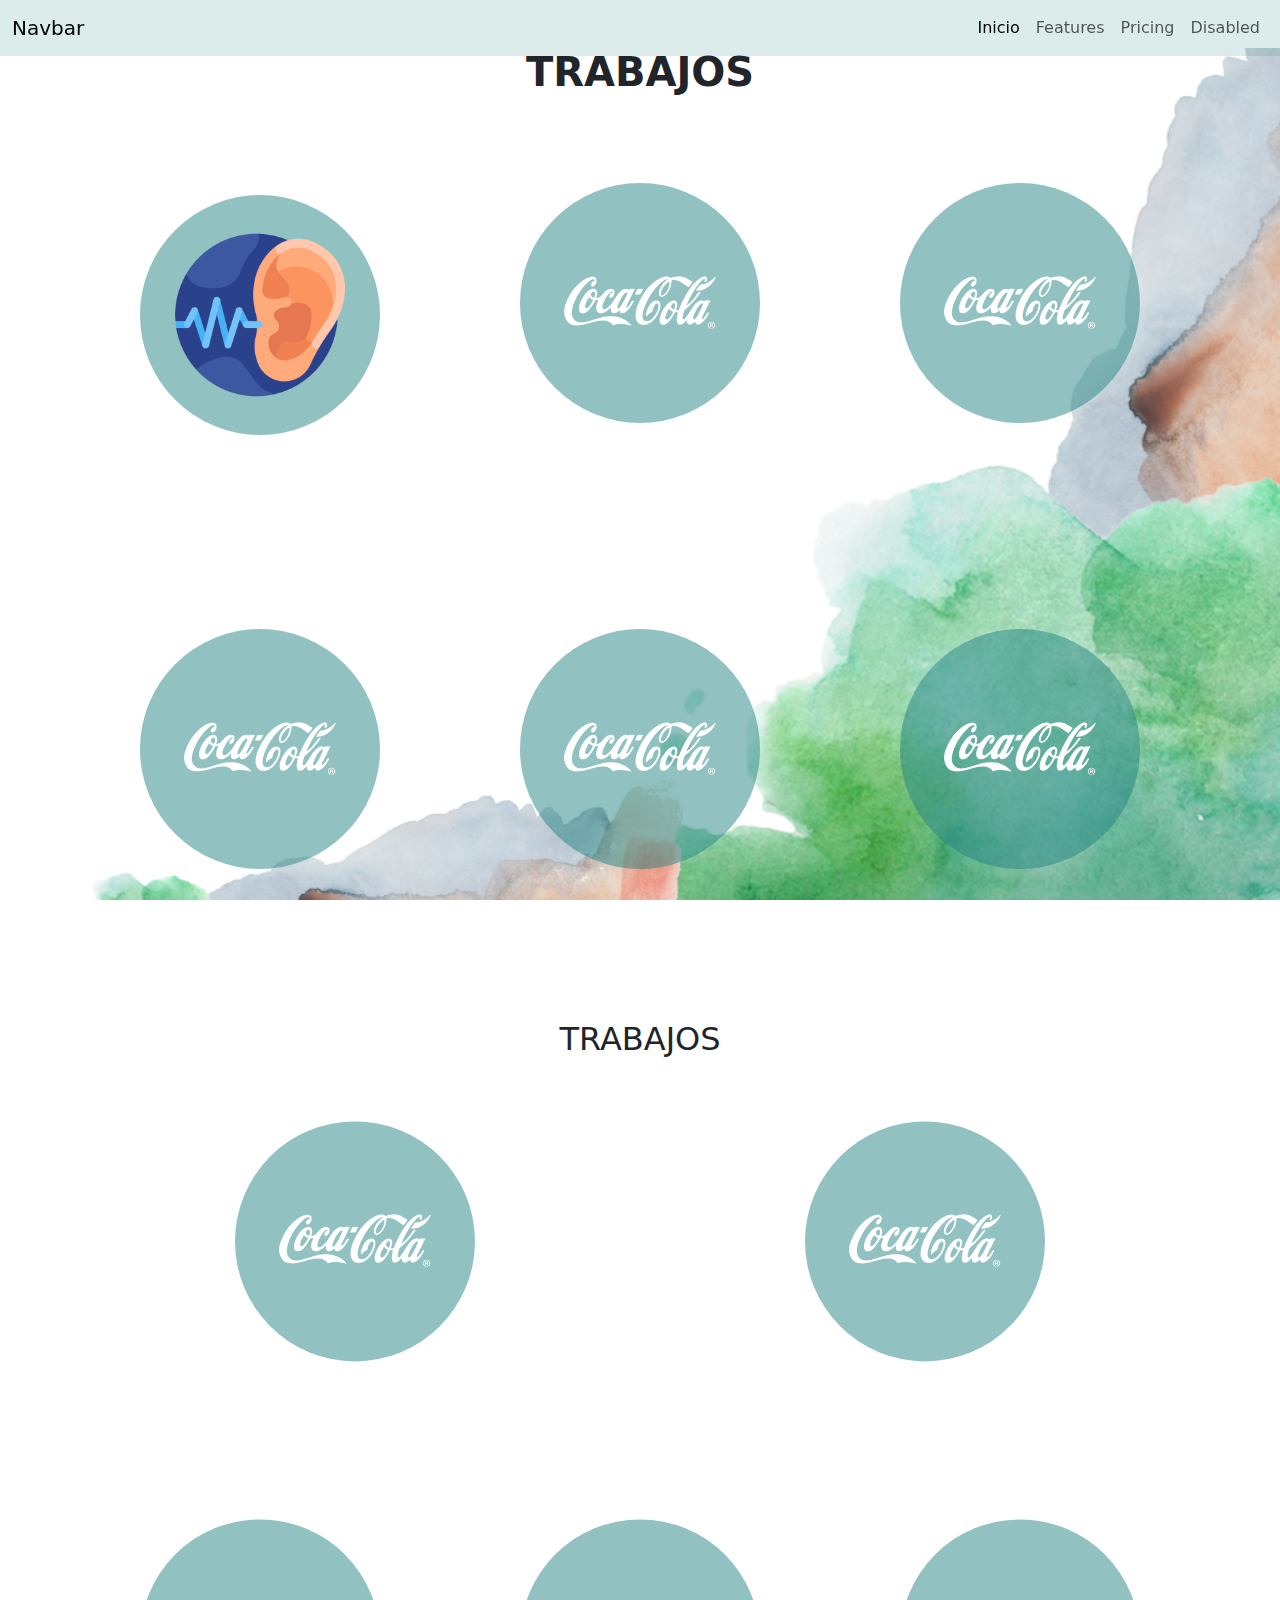
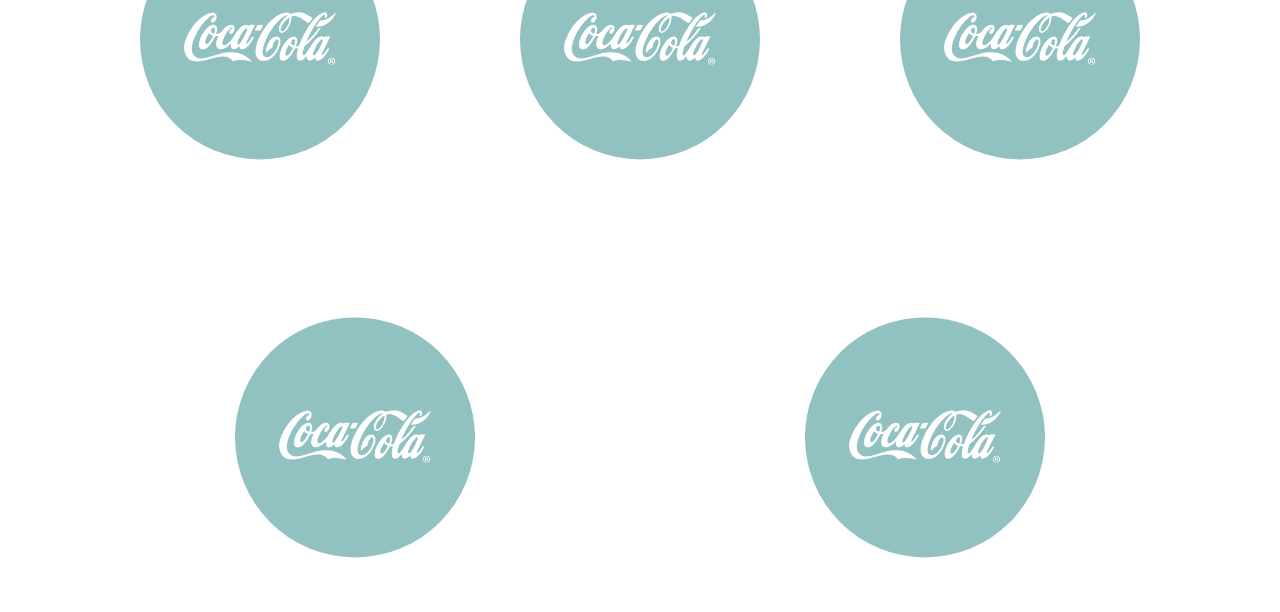
==== commit 039b2ac3: "cambio de iconos y colores" ====
--- a/index.html
+++ b/index.html
@@ -13,7 +13,7 @@
 <body>
     <header>
         <!--Navbar START-->
-        <nav class="navbar fixed-top bg-navbar">
+        <nav class="navbar navbar-expand-lg fixed-top bg-navbar">
             <div class="container-fluid">
                 <a class="navbar-brand" href="#">Navbar</a>
                 <button class="navbar-toggler" type="button" data-bs-toggle="collapse" data-bs-target="#navbarNav"
--- a/assets/css/style.css
+++ b/assets/css/style.css
@@ -1,7 +1,7 @@
 @import url('https://fonts.googleapis.com/css2?family=Chelsea+Market&family=Poppins:wght@300;400;500;600;700;800;900&display=swap');
 
 .bg-navbar {
-    background: #25516f72;
+    background: #21838128;
 }
 .seccion-trabajos {
     background-image: url(../img/bg-img.png);
@@ -44,7 +44,7 @@
     left: 0;
     width: 100%;
     height: 100%;
-    background: #25516f;
+    background: #2183817e;
     clip-path: circle(120px at center);
     transition: 0.5s;
 }
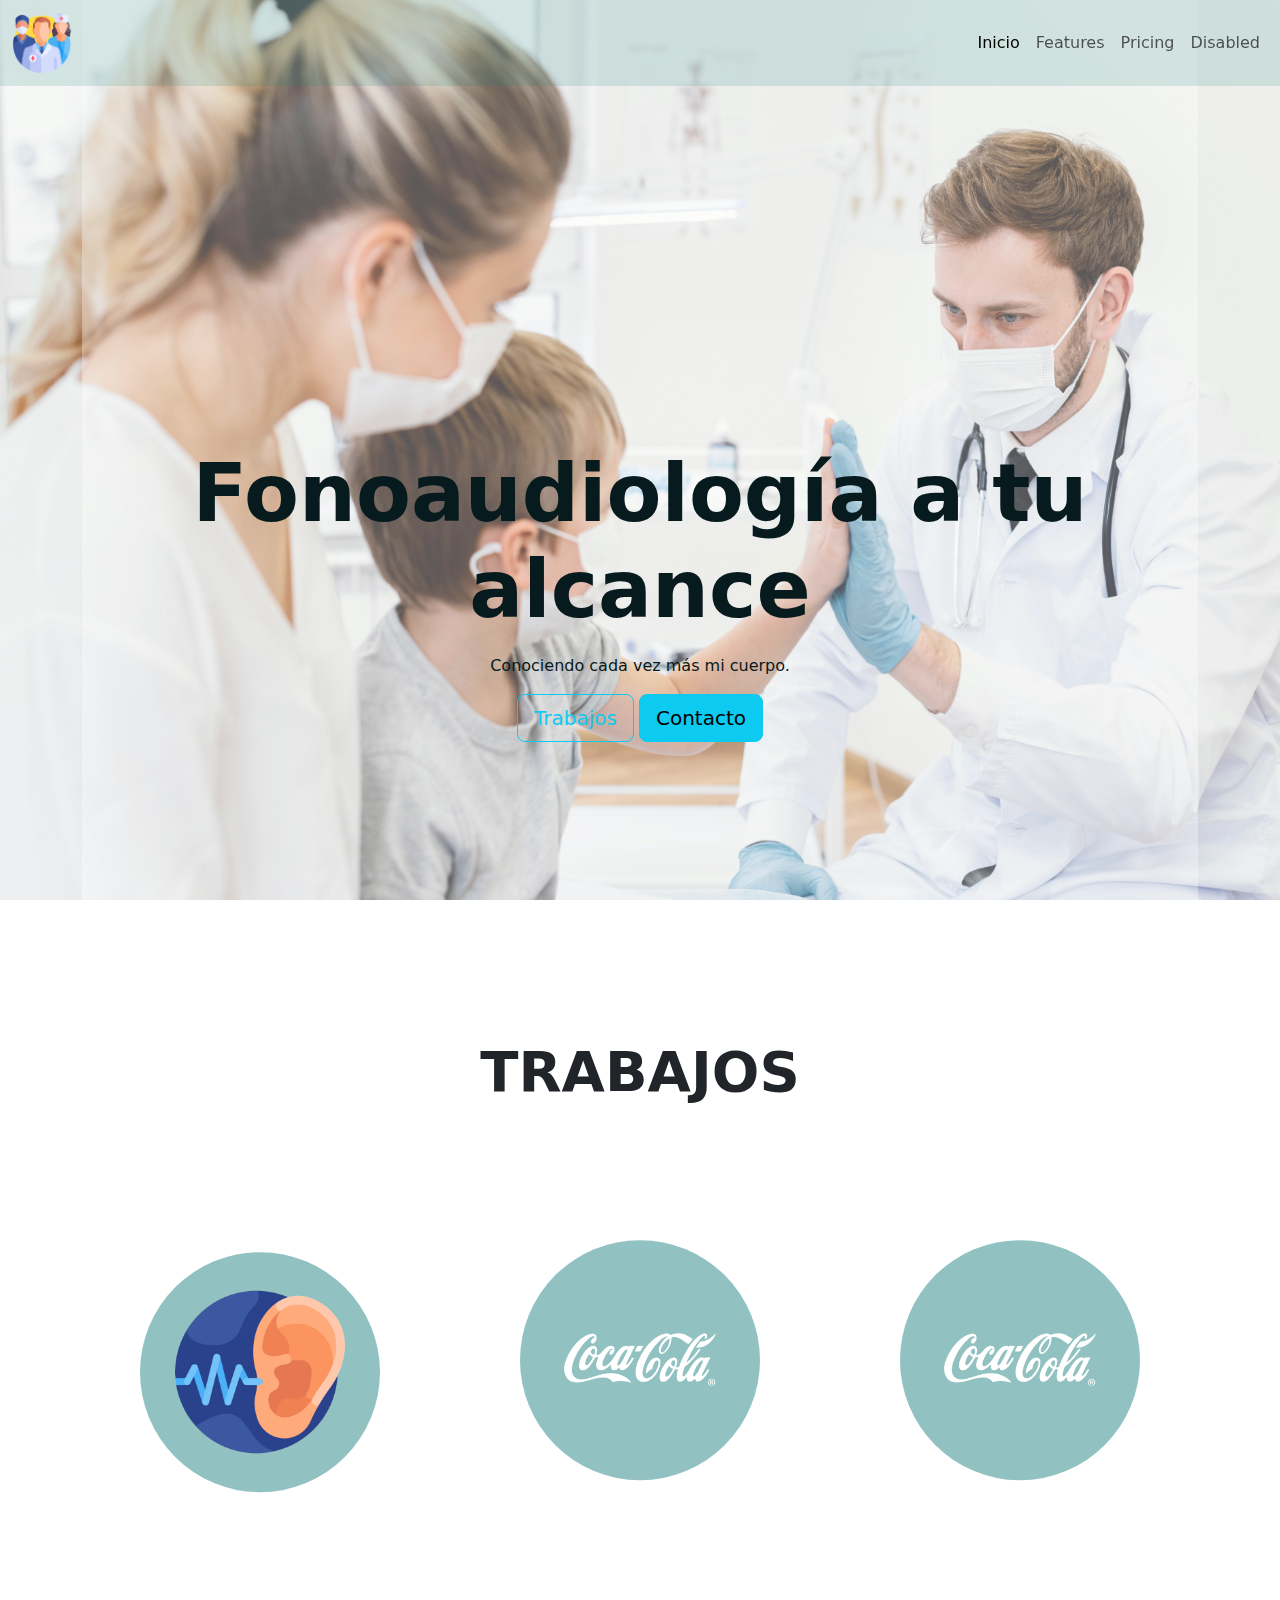
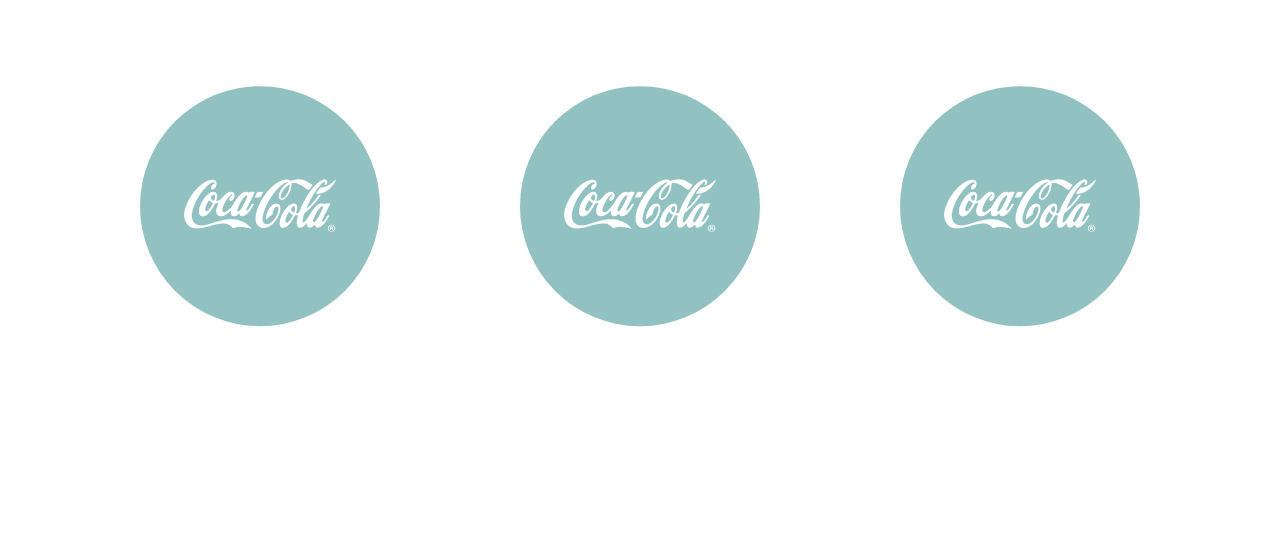
==== commit aff3fbe8: "se agrega el header y enlaces externos" ====
--- a/index.html
+++ b/index.html
@@ -11,42 +11,54 @@
     <link rel="stylesheet" href="./assets/css/style.css">
 </head>
 <body>
+    <!--Navbar START-->
+    <nav class="navbar navbar-expand-lg fixed-top bg-navbar">
+        <div class="container-fluid">
+            <a class="navbar-brand" href="#"><img src="./assets/img/navbar-icon.png" alt="ícono navbar" class="navbar-icon"></a>
+            <button class="navbar-toggler" type="button" data-bs-toggle="collapse" data-bs-target="#navbarNav"
+                aria-controls="navbarNav" aria-expanded="false" aria-label="Toggle navigation">
+                <span class="navbar-toggler-icon"></span>
+            </button>
+            <div class="collapse navbar-collapse" id="navbarNav">
+                <ul class="navbar-nav ms-auto">
+                    <li class="nav-item">
+                        <a class="nav-link active" aria-current="page" href="#">Inicio</a>
+                    </li>
+                    <li class="nav-item">
+                        <a class="nav-link" href="#">Features</a>
+                    </li>
+                    <li class="nav-item">
+                        <a class="nav-link" href="#">Pricing</a>
+                    </li>
+                    <li class="nav-item">
+                        <a class="nav-link">Disabled</a>
+                    </li>
+                </ul>
+            </div>
+        </div>
+    </nav>
+    <!--Navbar END-->
+    <!--Hero Image START-->
     <header>
-        <!--Navbar START-->
-        <nav class="navbar navbar-expand-lg fixed-top bg-navbar">
-            <div class="container-fluid">
-                <a class="navbar-brand" href="#">Navbar</a>
-                <button class="navbar-toggler" type="button" data-bs-toggle="collapse" data-bs-target="#navbarNav"
-                    aria-controls="navbarNav" aria-expanded="false" aria-label="Toggle navigation">
-                    <span class="navbar-toggler-icon"></span>
-                </button>
-                <div class="collapse navbar-collapse" id="navbarNav">
-                    <ul class="navbar-nav ms-auto">
-                        <li class="nav-item">
-                            <a class="nav-link active" aria-current="page" href="#">Inicio</a>
-                        </li>
-                        <li class="nav-item">
-                            <a class="nav-link" href="#">Features</a>
-                        </li>
-                        <li class="nav-item">
-                            <a class="nav-link" href="#">Pricing</a>
-                        </li>
-                        <li class="nav-item">
-                            <a class="nav-link">Disabled</a>
-                        </li>
-                    </ul>
+        <div class="container mb-0 text-center">
+            <div>
+                <div id="header">
+                    <h1 class="display-1 fw-bold my-3">Fonoaudiología a tu alcance</h1>
+                    <p>Conociendo cada vez más mi cuerpo.</p>
+                    <a class="btn btn-lg btn-outline-info mr-3" href="#work">Trabajos</a>
+                    <a class="btn btn-lg btn-info" href="#contact">Contacto</a>
                 </div>
             </div>
-        </nav>
-        <!--Navbar END-->
+        </div>
     </header>
+    <!--Hero Image END-->
 
-    <!--Section 1-->
-    <article class="seccion-trabajos mt-5">
-        <div class="text-center">
-            <h2 class="fs-1 fw-bold">TRABAJOS</h2>
+    <!--Section 1 START-->
+    <article class="seccion-trabajos pt-5">
+        <div class="text-center pt-5">
+            <h2 class="display-4 fw-bold">TRABAJOS</h2>
         </div>
-        <div class="container">
+        <div class="container pt-5">
             <div class="row">
                 <div class="col-sm-12 col-md-6 col-lg-4">
                     <!--Coca-Cola Card-->
@@ -138,122 +150,8 @@
             </div>
         </div>
     </article>
-
-    <article class=" mt-5">
-        <div class="text-center">
-            <h2>TRABAJOS</h2>
-        </div>
-        <div class="container">
-            <div class="row">
-                <div class="col-sm-12 col-md-6 col-lg-6">
-                    <!--Coca-Cola Card-->
-                    <div class="tarjeta my-4">
-                        <div class="circle" style="--clr:#f40103">
-                            <img src="./assets/img/cocacola_logo.png" class="logo" alt="" srcset="">
-                        </div>
-                        <div class="content">
-                            <h2>CocaCola</h2>
-                            <p>Lorem ipsum dolor, sit amet consectetur adipisicing elit. Saepe temporibus autem delectus consequuntur
-                                numquam.</p>
-                            <a href="#">¡Probarlo!</a>
-                        </div>
-                        <img src="./assets/img/card-gifs.gif" class="product_img" alt="" srcset="">
-                    </div>
-                </div>
-                <div class="col-sm-12 col-md-6 col-lg-6">
-                    <!--Coca-Cola Card-->
-                    <div class="tarjeta my-4">
-                        <div class="circle" style="--clr:#f40103">
-                            <img src="./assets/img/cocacola_logo.png" class="logo" alt="" srcset="">
-                        </div>
-                        <div class="content">
-                            <h2>CocaCola</h2>
-                            <p>Lorem ipsum dolor, sit amet consectetur adipisicing elit. Saepe temporibus autem delectus consequuntur
-                                numquam.</p>
-                            <a href="#">¡Probarlo!</a>
-                        </div>
-                        <img src="./assets/img/cocacola.png" class="product_img" alt="" srcset="">
-                    </div>
-                </div>
-                <div class="col-sm-12 col-md-6 col-lg-4">
-                    <!--Coca-Cola Card-->
-                    <div class="tarjeta my-4">
-                        <div class="circle">
-                            <img src="./assets/img/cocacola_logo.png" class="logo" alt="" srcset="">
-                        </div>
-                        <div class="content">
-                            <h2>CocaCola</h2>
-                            <p>Lorem ipsum dolor, sit amet consectetur adipisicing elit. Saepe temporibus autem delectus consequuntur
-                                numquam.</p>
-                            <a href="#">¡Probarlo!</a>
-                        </div>
-                        <img src="./assets/img/cocacola.png" class="product_img" alt="" srcset="">
-                    </div>
-                </div>
-                <div class="col-sm-12 col-md-6 col-lg-4">
-                    <!--Coca-Cola Card-->
-                    <div class="tarjeta my-4">
-                        <div class="circle" style="--clr:#f40103">
-                            <img src="./assets/img/cocacola_logo.png" class="logo" alt="" srcset="">
-                        </div>
-                        <div class="content">
-                            <h2>CocaCola</h2>
-                            <p>Lorem ipsum dolor, sit amet consectetur adipisicing elit. Saepe temporibus autem delectus consequuntur
-                                numquam.</p>
-                            <a href="#">¡Probarlo!</a>
-                        </div>
-                        <img src="./assets/img/cocacola.png" class="product_img" alt="" srcset="">
-                    </div>
-                </div>
-                <div class="col-sm-12 col-md-6 col-lg-4">
-                    <!--Coca-Cola Card-->
-                    <div class="tarjeta my-4">
-                        <div class="circle" style="--clr:#f40103">
-                            <img src="./assets/img/cocacola_logo.png" class="logo" alt="" srcset="">
-                        </div>
-                        <div class="content">
-                            <h2>CocaCola</h2>
-                            <p>Lorem ipsum dolor, sit amet consectetur adipisicing elit. Saepe temporibus autem delectus consequuntur
-                                numquam.</p>
-                            <a href="#">¡Probarlo!</a>
-                        </div>
-                        <img src="./assets/img/cocacola.png" class="product_img" alt="" srcset="">
-                    </div>
-                </div>
-                <div class="col-sm-12 col-md-6 col-lg-6">
-                    <!--Coca-Cola Card-->
-                    <div class="tarjeta my-4">
-                        <div class="circle" style="--clr:#f40103">
-                            <img src="./assets/img/cocacola_logo.png" class="logo" alt="" srcset="">
-                        </div>
-                        <div class="content">
-                            <h2>CocaCola</h2>
-                            <p>Lorem ipsum dolor, sit amet consectetur adipisicing elit. Saepe temporibus autem delectus consequuntur
-                                numquam.</p>
-                            <a href="#">¡Probarlo!</a>
-                        </div>
-                        <img src="./assets/img/cocacola.png" class="product_img" alt="" srcset="">
-                    </div>
-                </div>
-                <div class="col-sm-12 col-md-6 col-lg-6">
-                    <!--Coca-Cola Card-->
-                    <div class="tarjeta my-4">
-                        <div class="circle" style="--clr:#f40103">
-                            <img src="./assets/img/cocacola_logo.png" class="logo" alt="" srcset="">
-                        </div>
-                        <div class="content">
-                            <h2>CocaCola</h2>
-                            <p>Lorem ipsum dolor, sit amet consectetur adipisicing elit. Saepe temporibus autem delectus consequuntur
-                                numquam.</p>
-                            <a href="#">¡Probarlo!</a>
-                        </div>
-                        <img src="./assets/img/cocacola.png" class="product_img" alt="" srcset="">
-                    </div>
-                </div>
-            </div>
-        </div>
-    </article>
-
+    <!--Section 1 END-->
+    
     <!--CDN Bootstrap Bundle Min v5.2.0-->
     <script src="https://cdn.jsdelivr.net/npm/bootstrap@5.2.0/dist/js/bootstrap.bundle.min.js"></script>
 </body>
--- a/assets/css/style.css
+++ b/assets/css/style.css
@@ -1,7 +1,24 @@
 @import url('https://fonts.googleapis.com/css2?family=Chelsea+Market&family=Poppins:wght@300;400;500;600;700;800;900&display=swap');
 
+.navbar-icon {
+    width: 60px;
+    height: auto;
+}
 .bg-navbar {
     background: #21838128;
+}
+header {
+    background-image: url('../img/hero-img.jpg');
+    background-repeat: no-repeat;
+    background-size: cover;
+    background-position: center;
+    background-attachment: fixed;
+}
+#header {
+    padding-top: 430px;
+    padding-bottom: 200px;
+    color: #071A1D;
+    background-color: rgba(255, 255, 255, 0.341);
 }
 .seccion-trabajos {
     background-image: url(../img/bg-img.png);
@@ -9,6 +26,7 @@
     background-size: cover;
     background-position: center center;
     background-attachment: fixed;
+    padding-bottom: 7rem;
 }
 .tarjeta {
     position: relative;
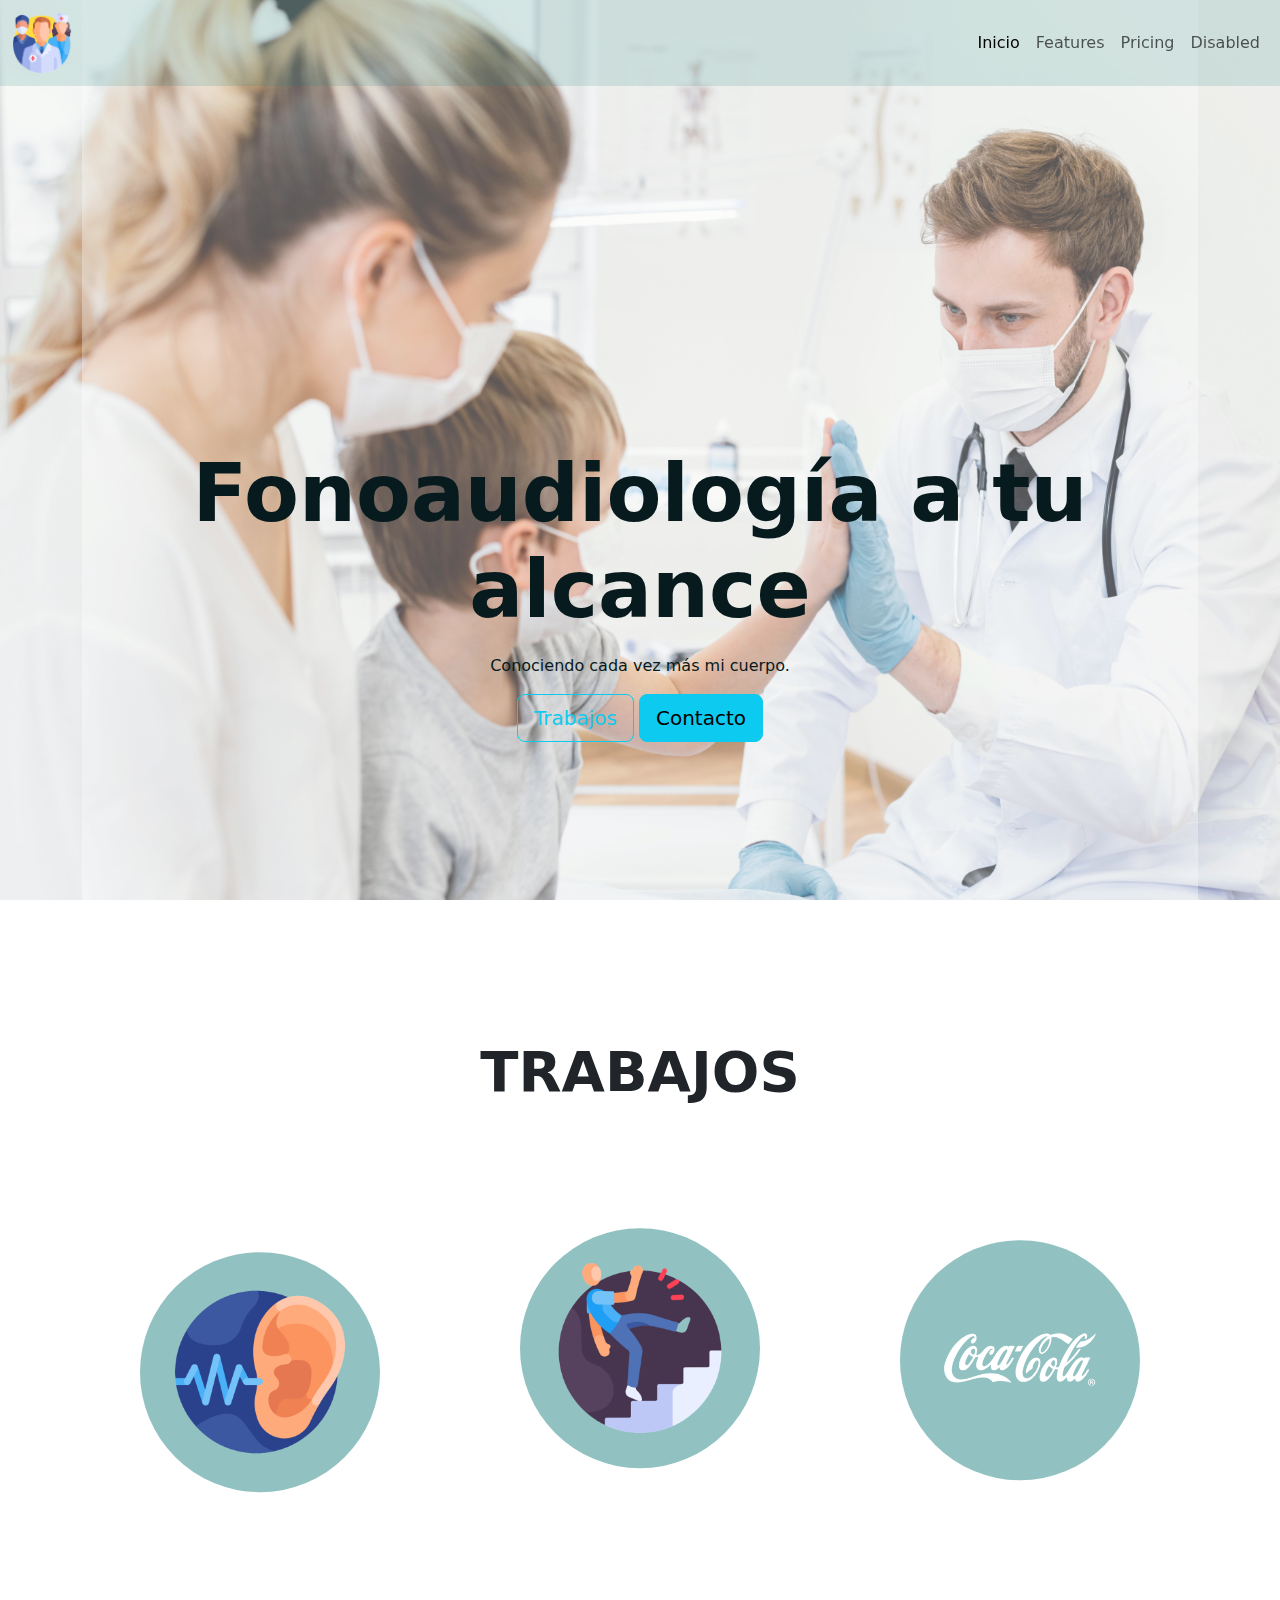
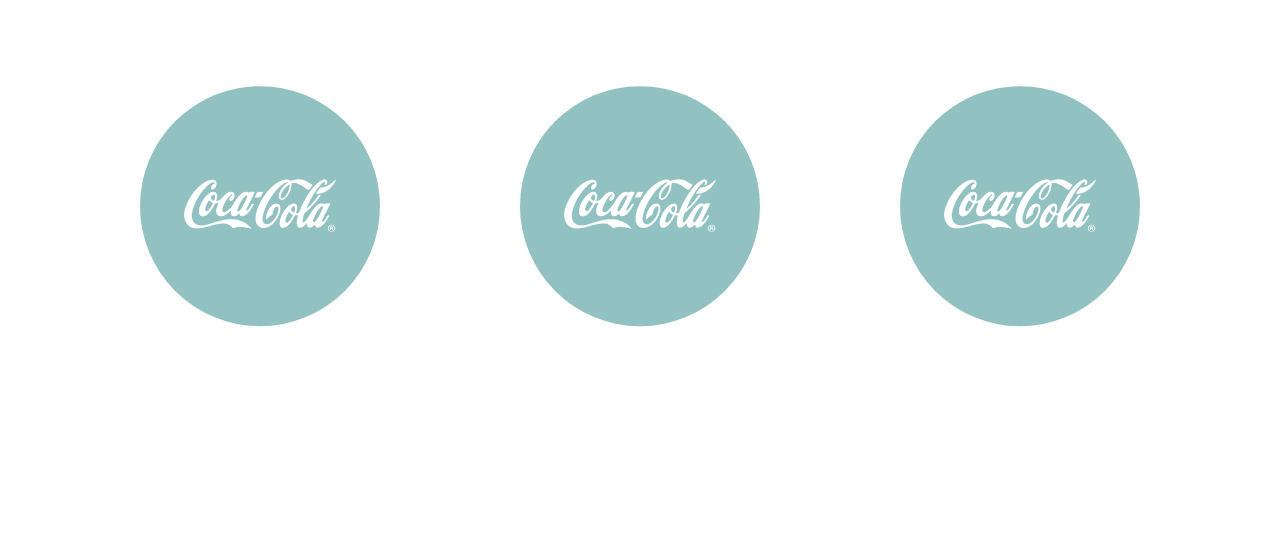
==== commit 2e5d33c6: "se agrega sistema vestibular y nuevo html para visualizarlo" ====
--- a/index.html
+++ b/index.html
@@ -61,31 +61,31 @@
         <div class="container pt-5">
             <div class="row">
                 <div class="col-sm-12 col-md-6 col-lg-4">
-                    <!--Coca-Cola Card-->
+                    <!--AS Card-->
                     <div class="tarjeta my-4">
                         <div class="circle">
                             <img src="./assets/img/hearing-icon.png" class="logo" alt="" srcset="">
                         </div>
                         <div class="content">
                             <h2>Audición</h2>
-                            <p>¿Te imaginas poder ver en radiografía el sistema auditivo periférico? ¡No te lo imagines más!</p>
+                            <p>¿Te imaginas poder ver en radiografía el <strong>sistema auditivo periférico</strong>? ¡No te lo imagines más!</p>
                             <a href="https://programro.github.io/auditive-system-slider/" target="_blank">¡Quiero verlo!</a>
                         </div>
                         <img src="./assets/img/auditive-system-slider.gif" class="product_img" alt="" srcset="">
                     </div>
                 </div>
                 <div class="col-sm-12 col-md-6 col-lg-4">
-                    <!--Coca-Cola Card-->
+                    <!--VS Card-->
                     <div class="tarjeta my-4">
                         <div class="circle" style="--clr:#f40103">
-                            <img src="./assets/img/cocacola_logo.png" class="logo" alt="" srcset="">
+                            <img src="./assets/img/vestibular-icon.png" class="logo" alt="" srcset="">
                         </div>
                         <div class="content">
                             <h2>CocaCola</h2>
-                            <p>¿Te imaginas poder ver en radiografía el sistema auditivo periférico? ¡No te lo imagines más!</p>
-                            <a href="#">¡Probarlo!</a>
+                            <p>¿Te imaginas poder ver en radiografía el <strong>sistema vestibular</strong>? ¡No te lo imagines más!</p>
+                            <a href="/slider-vestibular.html" target="_blank">¡Probarlo!</a>
                         </div>
-                        <img src="./assets/img/cocacola.png" class="product_img" alt="" srcset="">
+                        <img src="./assets/img/vestibular-system-slider.gif" class="product_img" alt="" srcset="">
                     </div>
                 </div>
                 <div class="col-sm-12 col-md-6 col-lg-4">
